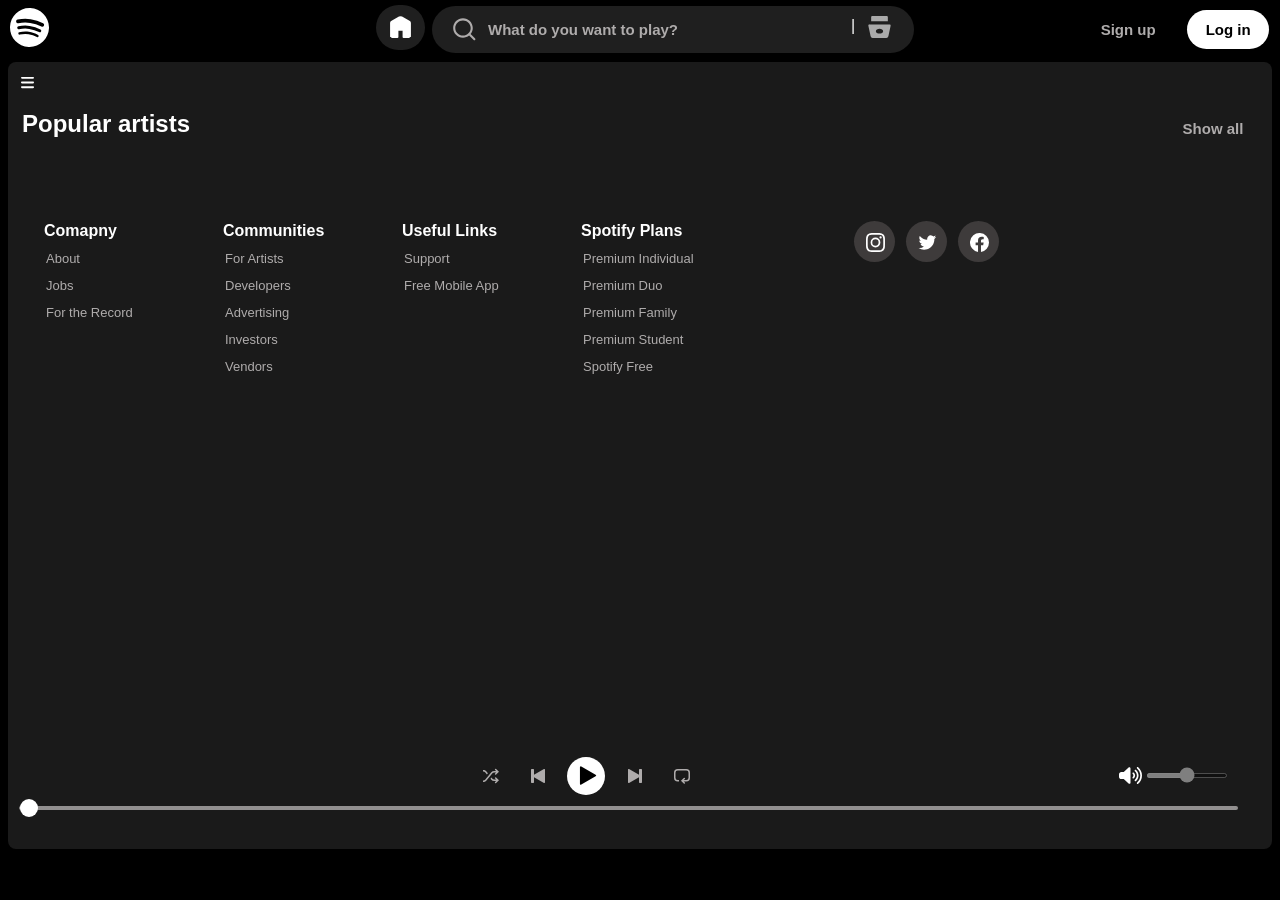
==== index.html @ 10683940 "Initial commit" ====
<!DOCTYPE html>
<html lang="en">

<head>
    <meta charset="UTF-8">
    <meta name="viewport" content="width=device-width, initial-scale=1.0">
    <title>Spotify - Web Player: Music for everyone</title>
    <link rel="stylesheet" href="/css/style.css">
    <link rel="stylesheet" href="/css/utility.css">
    <link rel="stylesheet" href="/css/lol.css">
</head>

<body>
    <nav>
        <div class="logo">
            <img src="/img/logo.svg" alt="">
        </div>
        <div class="inputs flex  items-center">
            <div class="home">
                <img src="/img/home.svg" alt="">
            </div>
            <div class="input flex justify-center items-center">
                <img src="/img/search.svg" alt="">
                <input placeholder="What do you want to play?" id="">
                <div class="para flex justify-center items-center">
                    <p>|</p>
                    <div class="browse invert">
                        <img src="/img/browse.svg" alt="">
                    </div>
                </div>
            </div>
        </div>
        <div class="buttons flex ">
            <button class="first">Sign up</button>
            <button class="second">Log in</button>
        </div>
    </nav>
    <div class="container flex">
        <div class="left ">
            <div class="library bg-grey rounded m-1 p-1 ">
                <div class="close invert ">
                    <img src="/img/close.svg" alt="">
                </div>
                <div class="lib-2">
                    <div class="heading">
                        <div>
                            <img src="/img/library.svg" alt="">
                        </div>
                        <div class="yours">Your Library</div>
                    </div>
                    <div class="lib-img">
                        <img src="/img/plus.svg" alt="">
                    </div>
                </div>
                <div class="songList">
                    <ul>
                        <li> <img class="invert" src="/img/music.svg" alt="">
                            <div class="info">
                                <div>Song Name</div>
                                <div>Artist</div>
                            </div>
                            <div class="playNow">
                                <span>Play Now</span>
                                <img class="invert" src="/img/play.svg" alt="">
                            </div>
                        </li>
                    </ul>
                </div>
                <div class="footer">
                    <div>
                        <a href="https://www.spotify.com/pk-en/legal/">
                            <span>Legal</span>
                        </a>
                    </div>
                    <div>
                        <a href="https://www.spotify.com/pk-en/safetyandprivacy/">
                            <span>Safety & Privacy Center</span>
                        </a>
                    </div>
                    <div>
                        <a href="https://www.spotify.com/pk-en/legal/privacy-policy/">
                            <span>Privacy Policy</span>
                        </a>
                    </div>
                    <div>
                        <a href="https://www.spotify.com/pk-en/legal/cookies-policy/">
                            <span>Cookies</span>
                        </a>
                    </div>
                    <div>
                        <a href="https://www.spotify.com/pk-en/legal/privacy-policy/#s3">
                            <span>About Ads</span>
                        </a>
                    </div>
                    <div>
                        <a href="https://www.spotify.com/pk-en/accessibility/">
                            <span>Accessibility</span>
                        </a>
                    </div>
                    <button class="third flex justify-center items-center">
                        <img class="invert" src="/img/inter.svg" alt="">
                        English
                    </button>
                </div>
            </div>
        </div>

        <div class=" right rounded m-1">
            <div class="content p-1 ">
                <div class="hamburger">
                    <img src="/img/hamburger.svg" alt="">
                </div>
                <div class="header">
                    <div class="spotify-playlist">
                        <h2>Popular artists</h2>
                        <button class="forth">Show all</button>
                    </div>
                    <div class="card-container">
                        <div class="cardOne"></div>

                        <div class="container-2 p-2">
                            <div class="child child-1">
                                <p>Comapny</p>
                                <div>
                                    <a href="https://www.spotify.com/pk-en/about-us/contact/" role="link">
                                        <span>About</span>
                                    </a>
                                </div>
                                <div>
                                    <a href="https://www.lifeatspotify.com/" role="link">
                                        <span>Jobs</span>
                                    </a>
                                </div>
                                <div>
                                    <a href="https://newsroom.spotify.com/" role="link">
                                        <span>For the Record</span>
                                    </a>
                                </div>
                            </div>
                            <div class="child child-2">
                                <p>Communities</p>
                                <div>
                                    <a href="https://artists.spotify.com/" role="link">
                                        <span>For Artists</span>
                                    </a>
                                </div>
                                <div>
                                    <a href="https://developer.spotify.com/" role="link">
                                        <span>Developers</span>
                                    </a>
                                </div>
                                <div>
                                    <a href="https://ads.spotify.com/" role="link">
                                        <span>Advertising</span>
                                    </a>
                                </div>
                                <div>
                                    <a href="https://investors.spotify.com/" role="link">
                                        <span>Investors</span>
                                    </a>
                                </div>
                                <div>
                                    <a href="https://spotifyforvendors.com/" role="link">
                                        <span>Vendors</span>
                                    </a>
                                </div>
                            </div>
                            <div class="child child-3">
                                <p>Useful Links</p>
                                <div>
                                    <a href="https://support.spotify.com/" role="link">
                                        <span>Support</span>
                                    </a>
                                </div>
                                <div>
                                    <a href="https://www.spotify.com/pk-en/free/" role="link">
                                        <span>Free Mobile App</span>
                                    </a>
                                </div>
                            </div>
                            <div class="child child-4">
                                <p>Spotify Plans</p>
                                <div>
                                    <a href="https://www.spotify.com/pk-en/premium/?ref=spotifycom_footer_premium_individual"
                                        role="link">
                                        <span>Premium Individual</span>
                                    </a>
                                </div>
                                <div>
                                    <a href="https://www.spotify.com/pk-en/duo/?ref=spotifycom_footer_premium_duo"
                                        role="link">
                                        <span>Premium Duo</span>
                                    </a>
                                </div>
                                <div>
                                    <a href="https://www.spotify.com/pk-en/family/?ref=spotifycom_footer_premium_family"
                                        role="link">
                                        <span>Premium Family</span>
                                    </a>
                                </div>
                                <div>
                                    <a href="https://www.spotify.com/pk-en/student/?ref=spotifycom_footer_premium_student"
                                        role="link">
                                        <span>Premium Student</span>
                                    </a>
                                </div>
                                <div>
                                    <a href="https://www.spotify.com/pk-en/free/?ref=spotifycom_footer_free"
                                        role="link">
                                        <span>Spotify Free</span>
                                    </a>
                                </div>
                            </div>
                            <div class="svg child-5">
                                <button class="svg-1">
                                    <img src="/img/insta.svg" alt="">
                                </button>
                                <button class="svg-1">
                                    <img src="/img/twitter.svg" alt="">
                                </button>
                                <button class="svg-1">
                                    <img src="/img/fb.svg" alt="">
                                </button>
                            </div>
                        </div>

                    </div>
                </div>
                <div class="playbar">
                    <div class="songinfo"></div>
                    <div class="songsbtn flex">
                        <div class="song">

                            <img src="/img/shuffle.svg" alt="">
                        </div>
                        <div class="song">

                            <img id="pr" src="/img/prev.svg" alt="">
                        </div>
                        <div class="plybtn">

                            <img id="p" src="/img/play.svg" alt="">
                        </div>
                        <div class="song">

                            <img id="next" src="/img/next.svg" alt="">
                        </div>
                        <div class="song">

                            <img src="/img/repeat.svg" alt="">
                        </div>
                    </div>
                    <div class="songvol">
                        <div class="songtime">
                        </div>
                        <div class="volume">
                            <img src="/img/volume.svg" alt="">
                            <div class="range">
                                <input type="range" name="volume" id="volumeRange">
                            </div>
                        </div>
                    </div>
                </div>
                <div class="seekbar">
                    <div class="circle">
                        <img class="invert" src="/img/circle.svg" alt="">
                    </div>
                </div>

            </div>

        </div>


        <script src="/js/script.js"></script>
</body>

</html>
---- css/style.css ----
:root {
    --a: 0;
}

* {
    padding: 1px;
    margin: 0;
    font-family: Arial, sans-serif;
}

body {
    background-color: black;
    color: white;
}

nav {
    height: 52px;
    display: flex;
    justify-content: space-between;
    align-items: center;
    width: 99vw;
    gap: 6px;
}

.logo {
    margin: 5px;
}

.logo img {
    height: 39px;
}

.inputs {
    justify-content: flex-end;
    width: 690px;
    gap: 6px;
}

.home img {
    height: 25px;
    padding: 10px;
    background-color: rgb(31, 31, 31);
    border: none;
    width: 29px;
    border-radius: 26px;
}

.input img {
    height: 25px;
}

.input input {
    width: 351px;
    background: none;
    border: none;
    font-size: 15px;
}

.input input::placeholder {
    color: rgb(175, 172, 172);
    font-weight: 600;
    font-family: Arial, sans-serif;
}

.para {
    gap: 9px;
}

.input {
    height: 45px;
    padding: 1px;
    background-color: rgb(31, 31, 31);
    width: 480px;
    border-radius: 36px;
    gap: 9px;
}

.browse img {
    height: 25px;
}

.container {
    height: 88.5vh;
}

.buttons {
    gap: 14px;
}

.first {
    font-weight: 600;
    font-size: 15px;
    font-family: Arial, sans-serif;
    color: rgb(175, 172, 172);
    background-color: black;
    border: none;
    border-radius: 34px;
    padding: 11px;
    width: 90px;
    cursor: pointer;
}

.first:hover {
    font-size: 16px;
    font-weight: 700;
}


.second {
    font-weight: 600;
    font-size: 15px;
    font-family: Arial, sans-serif;
    background-color: white;
    border: none;
    border-radius: 26px;
    padding: 11px;
    color: black;
    width: 82px;
    cursor: pointer;
}

.second:hover {
    font-size: 16px;
    font-weight: 700;
}

.left {
    width: 23vw;
}


.lib-2 {
    display: flex;
    justify-content: space-between;
}

.heading {
    color: rgb(207, 207, 207);
    width: 285px;
    display: flex;
    gap: 10px;
    padding: 23px 14px;
    align-items: center;
}

.heading img {
    width: 25px;
}

.heading>div {
    width: 26px;
}

.heading .yours {
    width: 101px;
    font-size: 15px;
    font-weight: bold;
}

.lib-img {
    display: flex;
    justify-content: center;
    align-items: center;
}

.lib-img img {
    width: 15px;
}

.lib-2 {
    padding-top: 15px;
    display: flex;
    align-items: center;
    height: 34px;
}

.footer {
    font-size: 11px;
    bottom: 13px;
    position: absolute;
    display: grid;
    grid-template-columns: 47px 1fr 1fr;
    gap: 6px;
    padding: 0px;
    font-family: Arial, sans-serif;
    font-weight: 700;
}

.footer a {
    text-decoration: none;
    color: gray;
}


.library {
    height: 84vh;
    position: relative;
}

.third {
    font-family: Arial, sans-serif;
    border: 1px solid rgb(255, 253, 253);
    color: white;
    background-color: rgba(21, 21, 21, 0.884);
    padding: 8px;
    border-radius: 34px;
    margin-top: 4px;
    width: 88px;
    font-weight: bold;
    gap: 4px;
}

.third img {
    height: 16px;
}

.forth {
    color: rgb(175, 172, 172);
    font-family: Arial, sans-serif;
    font-size: 15px;
    font-weight: bold;
    padding: 11px;
    width: 92px;
    cursor: pointer;
    border: none;
    background: none;
}

.right {

    background-color: #1a1a1a;
    width: 88vw;
}

.header {
    overflow-y: auto;
    height: 70vh;
    border: none;
    background-color: #1a1a1a;
}


.spotify-playlist {
    height: 23px;
    display: flex;
    justify-content: space-between;
    padding-top: 13px;
}

.content {
    position: relative;
    height: 76vh;
}

.hamburger {
    display: none;
}

.card-container {
    padding-top: 25px;
    gap: 22px;
}

.cardOne {
    flex-wrap: wrap;
    justify-content: center;
    display: flex;
    gap: 8px;
}

.spotify-playlist .card {
    background-color: transparent;
    padding: 6px;
    border: none;
    width: 150px;
}

.card {
    margin: 20px;
    transition: all 0.25s ease-out;
    position: relative;
    width: 144px;
    height: 205px;
}

.card .pic {
    border-radius: 50%;
    width: 140px;
    height: 140px;
    object-fit: cover;
}

.card p {
    font-size: 14px;
    color: rgb(146, 144, 144);
    font-weight: 500;
}



.card:hover {
    cursor: pointer;
    border-radius: 8px;
    background-color: #302e2ec7;
    --a: 1;
}

.play {
    width: 28px;
    height: 28px;
    background-color: #19cc5b;
    border-radius: 50%;
    padding: 4px;
    bottom: 72px;
    right: 17px;
    position: absolute;
    display: flex;
    align-items: center;
    justify-content: center;
    opacity: var(--a);
    transition: all 1s ease-out;
}

.play img {
    height: 12px;
}

.playbar {
    gap: 14px;
    margin-top: 20px;
    height: 55px;
    display: flex;
    align-items: center;
    width: 98%;
}

.song {
    cursor: pointer;
    display: flex;
    justify-content: center;
    align-items: center;
    height: 24px;
    margin: 5px;
    width: 23px;
}

.songsbtn {
    width: 62%;
    justify-content: center;
    align-items: center;
    gap: 12px;
}

.song img {
    height: 16px;
}

.plybtn {
    cursor: pointer;
    display: flex;
    justify-content: center;
    align-items: center;
    background-color: white;
    height: 14px;
    padding: 12px;
    border: none;
    width: 14px;
    border-radius: 66px;
}

.plybtn img {
    height: 21px;
}

.songList {
    height: 336px;
    overflow: auto;
}

.songList ul {
    padding: 0px 4px;
}

.songList ul li {
    width: 257px;
    border-radius: 5px;
    margin: 6px;
    display: flex;
    justify-content: space-between;
    align-items: center;
    gap: 10px;
    cursor: pointer;
    padding: 9px 0px;
    list-style-type: decimal;
}

.songList .info {
    font-size: 15px;
}

li img {
    height: 16px;
}

.playNow {
    gap: 2px;
    display: flex;
    justify-content: center;
    align-items: center;
    font-size: small;
}

.playNow span {
    width: 57px;
}

.seekbar {
    border-radius: 10px;
    margin-top: 2px;
    height: 2px;
    width: 98%;
    background-color: rgb(146, 144, 144);
    cursor: pointer;
}

.circle {
    background-color: white;
    height: 16px;
    width: 16px;
    border-radius: 13px;
    position: relative;
    bottom: 8px;
    left: 0%;
    transition: left 0.5s;
}


.songinfo {
    width: 123px;
}

.songtime {
    display: flex;
    justify-content: center;
    font-size: medium;
    width: 150px;
}

.close {
    display: none;
}

.volume {
    cursor: pointer;
    gap: 2px;
    justify-content: center;
    align-items: center;
    display: flex;
    filter: invert(1);
    width: 25px;
}

#volumeRange {
    accent-color: grey;
    display: flex;
    justify-content: center;
    width: 80px;
    /* Example to reduce width */
    height: 3px;
}

.songvol {
    gap: 29px;
    display: flex;
    justify-content: center;
    align-items: center;
}

.range input {
    cursor: pointer;
}

@media (max-width : 1300px) {
    .playbar {
        justify-content: center;
    }

    .left {
        position: absolute;
        left: -120%;
        z-index: 1;
        transition: all 0.3s;
        width: 433px;
        background-color: black;
    }

    .right {
        width: 100vw;
    }

    .hamburger {
        height: 20px;
        filter: invert(1);
        width: 15px;
        display: block;
    }

    .close {
        height: 20px;
        width: 16px;
        display: block;
        position: absolute;
        top: 1px;
        right: 13px;

    }
}

@media (max-width :450px) {

    .playbar {
        margin-top: 45px;
        width: 0vw;
        margin-bottom: 12px;
    }

    .seekbar {
        margin-top: 32px;
        width: 95vw;
    }

    .card-container {
        flex-direction: column;
        justify-content: center;
        align-items: center;
    }

    .left {
        width: 103vw;
    }

    .content {
        height: 80vh;
    }

    .right {
        height: 91vh;
    }

    .input {
        width: 21vw;
    }

    .input input {
        display: none;
    }

    .inputs {
        gap: 23px;
    }

    .songvol {
        gap: 3px;
        flex-direction: column;
    }

    .playbar {
        align-items: center;
        justify-content: center;
        gap: 4px;
        height: 70px;
        flex-direction: column;
        width: 96vw;

    }


}
---- css/utility.css ----
.border {
    border: 2px solid red;
    margin: 3px;
}

.justify-center {
    justify-content: center;
}

.items-center {
    align-items: center;
}

.flex {
    display: flex;
}

.bg-black {
    background-color: black;
    color: white;
}

.bg-grey {
    background-color: #121212;
}

.rounded {
    border-radius: 8px;
}

.m-1 {
    margin: 5px;
}

.p-1 {
    padding: 10px;
}

.invert {
    filter: invert(1);
}

.p-2 {
    padding-top: 40px;
}
/* For Chrome, Edge, and Safari */
::-webkit-scrollbar {
    width: 10px; /* Width of the scrollbar */
}

::-webkit-scrollbar-track {
    background: #1a1a1a /* Dark background for the scrollbar track */
}

::-webkit-scrollbar-thumb {
    background-color: #555; /* Darker thumb color */
    border-radius: 10px; /* Rounded scrollbar */
    border: 2px solid #1a1a1a; /* Space around the thumb */
}

::-webkit-scrollbar-thumb:hover {
    background-color: #888; /* Slightly lighter thumb on hover */
}

/* Firefox */
* {
    scrollbar-width: thin;
    scrollbar-color: #555#1a1a1a; /* thumb color and track color */
}
---- css/lol.css ----
.container-2 {
    margin: 20px;
    display: flex;
    gap: 12px;
}

.child {
    height: 157px;
    width: 165px;
}

.child-5 {
    height: 157px;
    width: 240px;
}

.child div,
p {
    height: 25px;
}

.child p {
    font-family: Arial, sans-serif;
    font-weight: bold;
}

.child a {
    font-weight: 400;
    font-size: small;
    font-family: Arial, sans-serif;
    text-decoration: none;
    color: rgb(175, 172, 172);
}

.child p {
    color: white;
}

.svg {
    justify-content: flex-end;
    display: flex;
    gap: 11px;
}

.svg img {
    height: 19px;
    filter: invert(1);
}

.svg-1 {
    background-color: rgb(62 59 59);
    height: 41px;
    padding: 11px;
    border: none;
    width: 41px;
    border-radius: 66px;
}
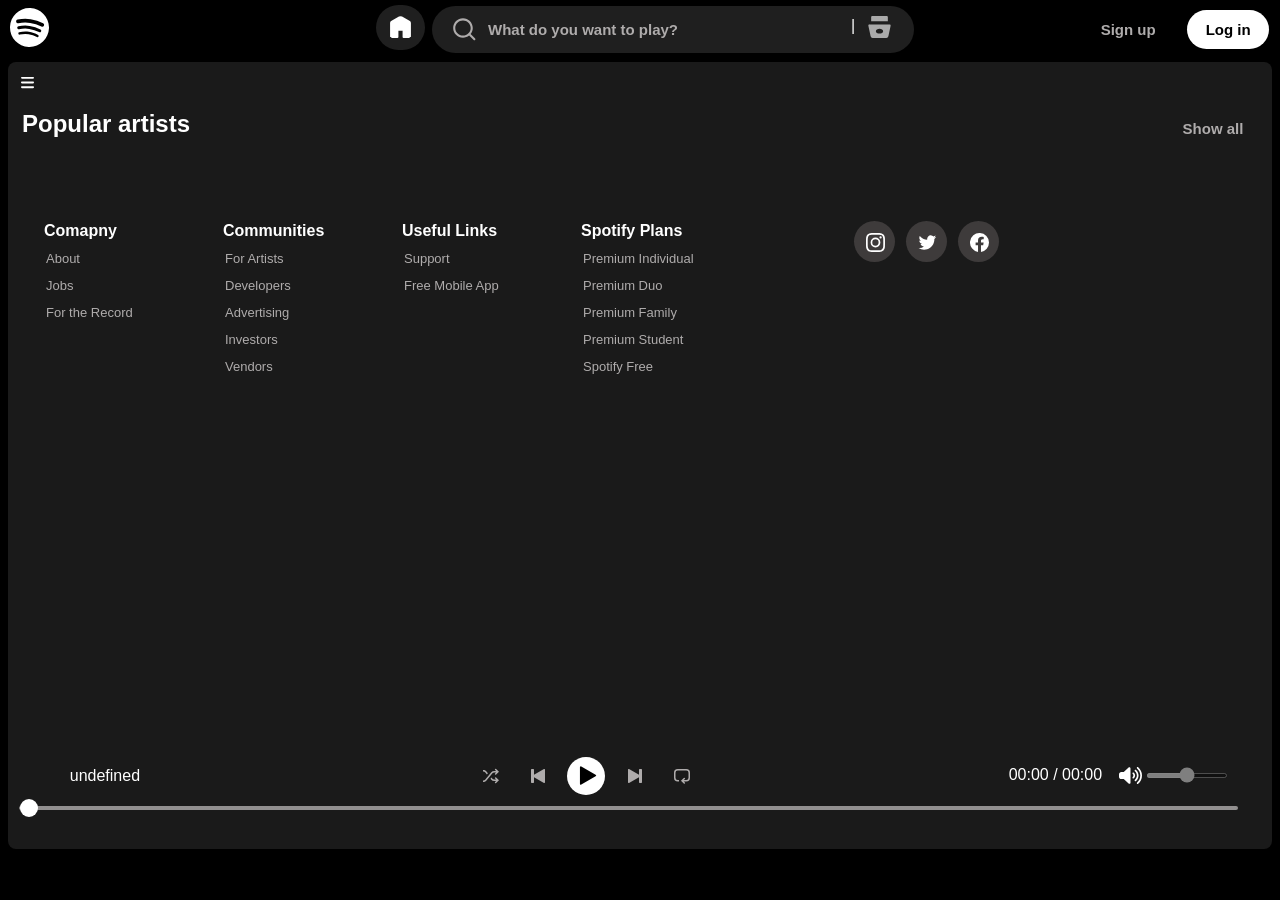
==== commit 627c414d: "Add files via upload" ====
--- a/index.html
+++ b/index.html
@@ -1,278 +1,278 @@
-<!DOCTYPE html>
-<html lang="en">
-
-<head>
-    <meta charset="UTF-8">
-    <meta name="viewport" content="width=device-width, initial-scale=1.0">
-    <title>Spotify - Web Player: Music for everyone</title>
-    <link rel="stylesheet" href="/css/style.css">
-    <link rel="stylesheet" href="/css/utility.css">
-    <link rel="stylesheet" href="/css/lol.css">
-</head>
-
-<body>
-    <nav>
-        <div class="logo">
-            <img src="/img/logo.svg" alt="">
-        </div>
-        <div class="inputs flex  items-center">
-            <div class="home">
-                <img src="/img/home.svg" alt="">
-            </div>
-            <div class="input flex justify-center items-center">
-                <img src="/img/search.svg" alt="">
-                <input placeholder="What do you want to play?" id="">
-                <div class="para flex justify-center items-center">
-                    <p>|</p>
-                    <div class="browse invert">
-                        <img src="/img/browse.svg" alt="">
-                    </div>
-                </div>
-            </div>
-        </div>
-        <div class="buttons flex ">
-            <button class="first">Sign up</button>
-            <button class="second">Log in</button>
-        </div>
-    </nav>
-    <div class="container flex">
-        <div class="left ">
-            <div class="library bg-grey rounded m-1 p-1 ">
-                <div class="close invert ">
-                    <img src="/img/close.svg" alt="">
-                </div>
-                <div class="lib-2">
-                    <div class="heading">
-                        <div>
-                            <img src="/img/library.svg" alt="">
-                        </div>
-                        <div class="yours">Your Library</div>
-                    </div>
-                    <div class="lib-img">
-                        <img src="/img/plus.svg" alt="">
-                    </div>
-                </div>
-                <div class="songList">
-                    <ul>
-                        <li> <img class="invert" src="/img/music.svg" alt="">
-                            <div class="info">
-                                <div>Song Name</div>
-                                <div>Artist</div>
-                            </div>
-                            <div class="playNow">
-                                <span>Play Now</span>
-                                <img class="invert" src="/img/play.svg" alt="">
-                            </div>
-                        </li>
-                    </ul>
-                </div>
-                <div class="footer">
-                    <div>
-                        <a href="https://www.spotify.com/pk-en/legal/">
-                            <span>Legal</span>
-                        </a>
-                    </div>
-                    <div>
-                        <a href="https://www.spotify.com/pk-en/safetyandprivacy/">
-                            <span>Safety & Privacy Center</span>
-                        </a>
-                    </div>
-                    <div>
-                        <a href="https://www.spotify.com/pk-en/legal/privacy-policy/">
-                            <span>Privacy Policy</span>
-                        </a>
-                    </div>
-                    <div>
-                        <a href="https://www.spotify.com/pk-en/legal/cookies-policy/">
-                            <span>Cookies</span>
-                        </a>
-                    </div>
-                    <div>
-                        <a href="https://www.spotify.com/pk-en/legal/privacy-policy/#s3">
-                            <span>About Ads</span>
-                        </a>
-                    </div>
-                    <div>
-                        <a href="https://www.spotify.com/pk-en/accessibility/">
-                            <span>Accessibility</span>
-                        </a>
-                    </div>
-                    <button class="third flex justify-center items-center">
-                        <img class="invert" src="/img/inter.svg" alt="">
-                        English
-                    </button>
-                </div>
-            </div>
-        </div>
-
-        <div class=" right rounded m-1">
-            <div class="content p-1 ">
-                <div class="hamburger">
-                    <img src="/img/hamburger.svg" alt="">
-                </div>
-                <div class="header">
-                    <div class="spotify-playlist">
-                        <h2>Popular artists</h2>
-                        <button class="forth">Show all</button>
-                    </div>
-                    <div class="card-container">
-                        <div class="cardOne"></div>
-
-                        <div class="container-2 p-2">
-                            <div class="child child-1">
-                                <p>Comapny</p>
-                                <div>
-                                    <a href="https://www.spotify.com/pk-en/about-us/contact/" role="link">
-                                        <span>About</span>
-                                    </a>
-                                </div>
-                                <div>
-                                    <a href="https://www.lifeatspotify.com/" role="link">
-                                        <span>Jobs</span>
-                                    </a>
-                                </div>
-                                <div>
-                                    <a href="https://newsroom.spotify.com/" role="link">
-                                        <span>For the Record</span>
-                                    </a>
-                                </div>
-                            </div>
-                            <div class="child child-2">
-                                <p>Communities</p>
-                                <div>
-                                    <a href="https://artists.spotify.com/" role="link">
-                                        <span>For Artists</span>
-                                    </a>
-                                </div>
-                                <div>
-                                    <a href="https://developer.spotify.com/" role="link">
-                                        <span>Developers</span>
-                                    </a>
-                                </div>
-                                <div>
-                                    <a href="https://ads.spotify.com/" role="link">
-                                        <span>Advertising</span>
-                                    </a>
-                                </div>
-                                <div>
-                                    <a href="https://investors.spotify.com/" role="link">
-                                        <span>Investors</span>
-                                    </a>
-                                </div>
-                                <div>
-                                    <a href="https://spotifyforvendors.com/" role="link">
-                                        <span>Vendors</span>
-                                    </a>
-                                </div>
-                            </div>
-                            <div class="child child-3">
-                                <p>Useful Links</p>
-                                <div>
-                                    <a href="https://support.spotify.com/" role="link">
-                                        <span>Support</span>
-                                    </a>
-                                </div>
-                                <div>
-                                    <a href="https://www.spotify.com/pk-en/free/" role="link">
-                                        <span>Free Mobile App</span>
-                                    </a>
-                                </div>
-                            </div>
-                            <div class="child child-4">
-                                <p>Spotify Plans</p>
-                                <div>
-                                    <a href="https://www.spotify.com/pk-en/premium/?ref=spotifycom_footer_premium_individual"
-                                        role="link">
-                                        <span>Premium Individual</span>
-                                    </a>
-                                </div>
-                                <div>
-                                    <a href="https://www.spotify.com/pk-en/duo/?ref=spotifycom_footer_premium_duo"
-                                        role="link">
-                                        <span>Premium Duo</span>
-                                    </a>
-                                </div>
-                                <div>
-                                    <a href="https://www.spotify.com/pk-en/family/?ref=spotifycom_footer_premium_family"
-                                        role="link">
-                                        <span>Premium Family</span>
-                                    </a>
-                                </div>
-                                <div>
-                                    <a href="https://www.spotify.com/pk-en/student/?ref=spotifycom_footer_premium_student"
-                                        role="link">
-                                        <span>Premium Student</span>
-                                    </a>
-                                </div>
-                                <div>
-                                    <a href="https://www.spotify.com/pk-en/free/?ref=spotifycom_footer_free"
-                                        role="link">
-                                        <span>Spotify Free</span>
-                                    </a>
-                                </div>
-                            </div>
-                            <div class="svg child-5">
-                                <button class="svg-1">
-                                    <img src="/img/insta.svg" alt="">
-                                </button>
-                                <button class="svg-1">
-                                    <img src="/img/twitter.svg" alt="">
-                                </button>
-                                <button class="svg-1">
-                                    <img src="/img/fb.svg" alt="">
-                                </button>
-                            </div>
-                        </div>
-
-                    </div>
-                </div>
-                <div class="playbar">
-                    <div class="songinfo"></div>
-                    <div class="songsbtn flex">
-                        <div class="song">
-
-                            <img src="/img/shuffle.svg" alt="">
-                        </div>
-                        <div class="song">
-
-                            <img id="pr" src="/img/prev.svg" alt="">
-                        </div>
-                        <div class="plybtn">
-
-                            <img id="p" src="/img/play.svg" alt="">
-                        </div>
-                        <div class="song">
-
-                            <img id="next" src="/img/next.svg" alt="">
-                        </div>
-                        <div class="song">
-
-                            <img src="/img/repeat.svg" alt="">
-                        </div>
-                    </div>
-                    <div class="songvol">
-                        <div class="songtime">
-                        </div>
-                        <div class="volume">
-                            <img src="/img/volume.svg" alt="">
-                            <div class="range">
-                                <input type="range" name="volume" id="volumeRange">
-                            </div>
-                        </div>
-                    </div>
-                </div>
-                <div class="seekbar">
-                    <div class="circle">
-                        <img class="invert" src="/img/circle.svg" alt="">
-                    </div>
-                </div>
-
-            </div>
-
-        </div>
-
-
-        <script src="/js/script.js"></script>
-</body>
-
+<!DOCTYPE html>
+<html lang="en">
+
+<head>
+    <meta charset="UTF-8">
+    <meta name="viewport" content="width=device-width, initial-scale=1.0">
+    <title>Spotify - Web Player: Music for everyone</title>
+    <link rel="stylesheet" href="/css/style.css">
+    <link rel="stylesheet" href="/css/utility.css">
+    <link rel="stylesheet" href="/css/lol.css">
+</head>
+
+<body>
+    <nav>
+        <div class="logo">
+            <img src="/img/logo.svg" alt="">
+        </div>
+        <div class="inputs flex  items-center">
+            <div class="home">
+                <img src="/img/home.svg" alt="">
+            </div>
+            <div class="input flex justify-center items-center">
+                <img src="/img/search.svg" alt="">
+                <input placeholder="What do you want to play?" id="">
+                <div class="para flex justify-center items-center">
+                    <p>|</p>
+                    <div class="browse invert">
+                        <img src="/img/browse.svg" alt="">
+                    </div>
+                </div>
+            </div>
+        </div>
+        <div class="buttons flex ">
+            <button class="first">Sign up</button>
+            <button class="second">Log in</button>
+        </div>
+    </nav>
+    <div class="container flex">
+        <div class="left ">
+            <div class="library bg-grey rounded m-1 p-1 ">
+                <div class="close invert ">
+                    <img src="/img/close.svg" alt="">
+                </div>
+                <div class="lib-2">
+                    <div class="heading">
+                        <div>
+                            <img src="/img/library.svg" alt="">
+                        </div>
+                        <div class="yours">Your Library</div>
+                    </div>
+                    <div class="lib-img">
+                        <img src="/img/plus.svg" alt="">
+                    </div>
+                </div>
+                <div class="songList">
+                    <ul>
+                        <li> <img class="invert" src="/img/music.svg" alt="">
+                            <div class="info">
+                                <div>Song Name</div>
+                                <div>Artist</div>
+                            </div>
+                            <div class="playNow">
+                                <span>Play Now</span>
+                                <img class="invert" src="/img/play.svg" alt="">
+                            </div>
+                        </li>
+                    </ul>
+                </div>
+                <div class="footer">
+                    <div>
+                        <a href="https://www.spotify.com/pk-en/legal/">
+                            <span>Legal</span>
+                        </a>
+                    </div>
+                    <div>
+                        <a href="https://www.spotify.com/pk-en/safetyandprivacy/">
+                            <span>Safety & Privacy Center</span>
+                        </a>
+                    </div>
+                    <div>
+                        <a href="https://www.spotify.com/pk-en/legal/privacy-policy/">
+                            <span>Privacy Policy</span>
+                        </a>
+                    </div>
+                    <div>
+                        <a href="https://www.spotify.com/pk-en/legal/cookies-policy/">
+                            <span>Cookies</span>
+                        </a>
+                    </div>
+                    <div>
+                        <a href="https://www.spotify.com/pk-en/legal/privacy-policy/#s3">
+                            <span>About Ads</span>
+                        </a>
+                    </div>
+                    <div>
+                        <a href="https://www.spotify.com/pk-en/accessibility/">
+                            <span>Accessibility</span>
+                        </a>
+                    </div>
+                    <button class="third flex justify-center items-center">
+                        <img class="invert" src="/img/inter.svg" alt="">
+                        English
+                    </button>
+                </div>
+            </div>
+        </div>
+
+        <div class=" right rounded m-1">
+            <div class="content p-1 ">
+                <div class="hamburger">
+                    <img src="/img/hamburger.svg" alt="">
+                </div>
+                <div class="header">
+                    <div class="spotify-playlist">
+                        <h2>Popular artists</h2>
+                        <button class="forth">Show all</button>
+                    </div>
+                    <div class="card-container">
+                        <div class="cardOne"></div>
+
+                        <div class="container-2 p-2">
+                            <div class="child child-1">
+                                <p>Comapny</p>
+                                <div>
+                                    <a href="https://www.spotify.com/pk-en/about-us/contact/" role="link">
+                                        <span>About</span>
+                                    </a>
+                                </div>
+                                <div>
+                                    <a href="https://www.lifeatspotify.com/" role="link">
+                                        <span>Jobs</span>
+                                    </a>
+                                </div>
+                                <div>
+                                    <a href="https://newsroom.spotify.com/" role="link">
+                                        <span>For the Record</span>
+                                    </a>
+                                </div>
+                            </div>
+                            <div class="child child-2">
+                                <p>Communities</p>
+                                <div>
+                                    <a href="https://artists.spotify.com/" role="link">
+                                        <span>For Artists</span>
+                                    </a>
+                                </div>
+                                <div>
+                                    <a href="https://developer.spotify.com/" role="link">
+                                        <span>Developers</span>
+                                    </a>
+                                </div>
+                                <div>
+                                    <a href="https://ads.spotify.com/" role="link">
+                                        <span>Advertising</span>
+                                    </a>
+                                </div>
+                                <div>
+                                    <a href="https://investors.spotify.com/" role="link">
+                                        <span>Investors</span>
+                                    </a>
+                                </div>
+                                <div>
+                                    <a href="https://spotifyforvendors.com/" role="link">
+                                        <span>Vendors</span>
+                                    </a>
+                                </div>
+                            </div>
+                            <div class="child child-3">
+                                <p>Useful Links</p>
+                                <div>
+                                    <a href="https://support.spotify.com/" role="link">
+                                        <span>Support</span>
+                                    </a>
+                                </div>
+                                <div>
+                                    <a href="https://www.spotify.com/pk-en/free/" role="link">
+                                        <span>Free Mobile App</span>
+                                    </a>
+                                </div>
+                            </div>
+                            <div class="child child-4">
+                                <p>Spotify Plans</p>
+                                <div>
+                                    <a href="https://www.spotify.com/pk-en/premium/?ref=spotifycom_footer_premium_individual"
+                                        role="link">
+                                        <span>Premium Individual</span>
+                                    </a>
+                                </div>
+                                <div>
+                                    <a href="https://www.spotify.com/pk-en/duo/?ref=spotifycom_footer_premium_duo"
+                                        role="link">
+                                        <span>Premium Duo</span>
+                                    </a>
+                                </div>
+                                <div>
+                                    <a href="https://www.spotify.com/pk-en/family/?ref=spotifycom_footer_premium_family"
+                                        role="link">
+                                        <span>Premium Family</span>
+                                    </a>
+                                </div>
+                                <div>
+                                    <a href="https://www.spotify.com/pk-en/student/?ref=spotifycom_footer_premium_student"
+                                        role="link">
+                                        <span>Premium Student</span>
+                                    </a>
+                                </div>
+                                <div>
+                                    <a href="https://www.spotify.com/pk-en/free/?ref=spotifycom_footer_free"
+                                        role="link">
+                                        <span>Spotify Free</span>
+                                    </a>
+                                </div>
+                            </div>
+                            <div class="svg child-5">
+                                <button class="svg-1">
+                                    <img src="/img/insta.svg" alt="">
+                                </button>
+                                <button class="svg-1">
+                                    <img src="/img/twitter.svg" alt="">
+                                </button>
+                                <button class="svg-1">
+                                    <img src="/img/fb.svg" alt="">
+                                </button>
+                            </div>
+                        </div>
+
+                    </div>
+                </div>
+                <div class="playbar">
+                    <div class="songinfo"></div>
+                    <div class="songsbtn flex">
+                        <div class="song">
+
+                            <img src="/img/shuffle.svg" alt="">
+                        </div>
+                        <div class="song">
+
+                            <img id="pr" src="/img/prev.svg" alt="">
+                        </div>
+                        <div class="plybtn">
+
+                            <img id="p" src="/img/play.svg" alt="">
+                        </div>
+                        <div class="song">
+
+                            <img id="next" src="/img/next.svg" alt="">
+                        </div>
+                        <div class="song">
+
+                            <img src="/img/repeat.svg" alt="">
+                        </div>
+                    </div>
+                    <div class="songvol">
+                        <div class="songtime">
+                        </div>
+                        <div class="volume">
+                            <img src="/img/volume.svg" alt="">
+                            <div class="range">
+                                <input type="range" name="volume" id="volumeRange">
+                            </div>
+                        </div>
+                    </div>
+                </div>
+                <div class="seekbar">
+                    <div class="circle">
+                        <img class="invert" src="/img/circle.svg" alt="">
+                    </div>
+                </div>
+
+            </div>
+
+        </div>
+
+
+        <script src="/js/script.js"></script>
+</body>
+
 </html>
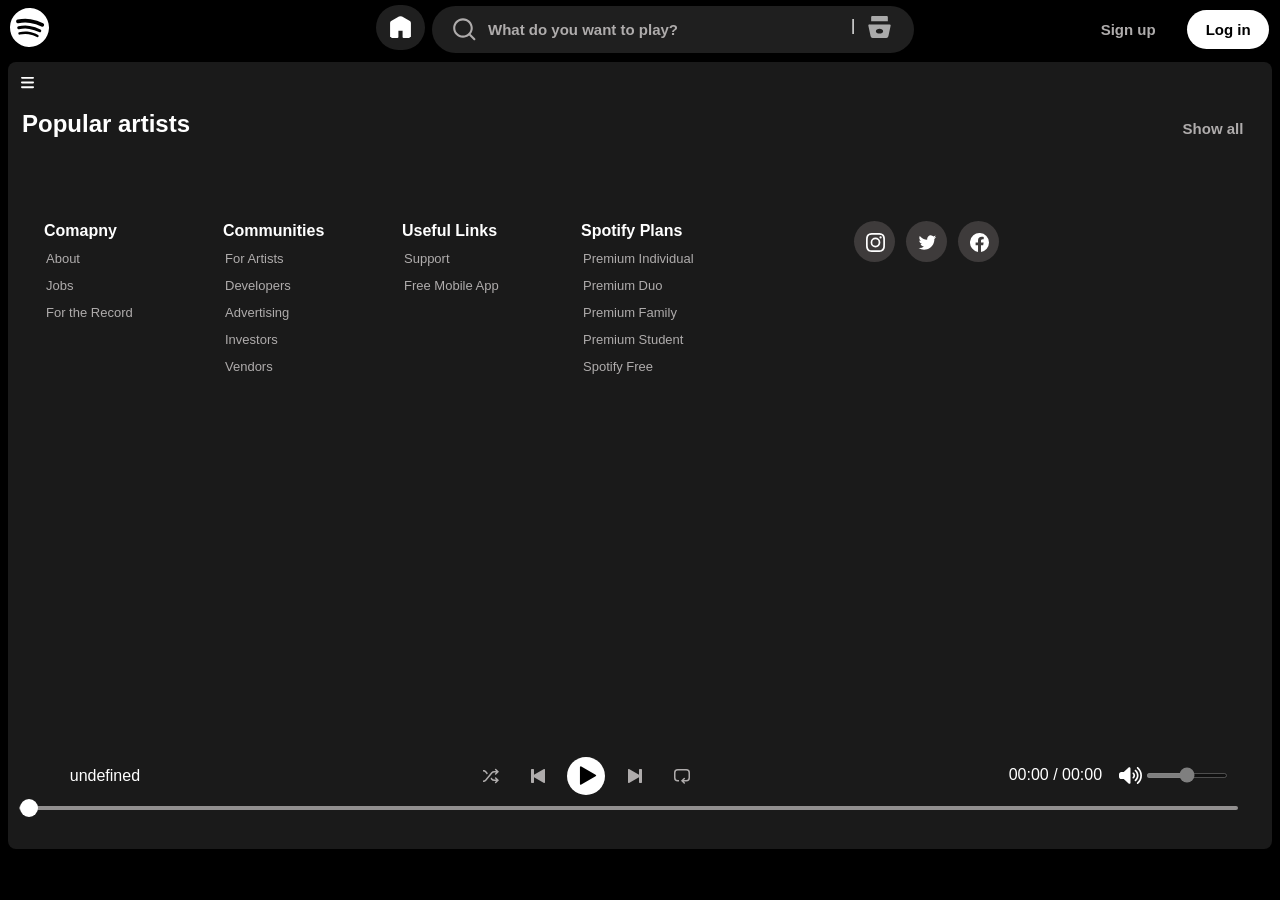
==== commit 91f746a0: "Add files via upload" ====
--- a/index.html
+++ b/index.html
@@ -5,27 +5,27 @@
     <meta charset="UTF-8">
     <meta name="viewport" content="width=device-width, initial-scale=1.0">
     <title>Spotify - Web Player: Music for everyone</title>
-    <link rel="stylesheet" href="/css/style.css">
-    <link rel="stylesheet" href="/css/utility.css">
-    <link rel="stylesheet" href="/css/lol.css">
+    <link rel="stylesheet" href="./css/style.css">
+    <link rel="stylesheet" href="./css/utility.css">
+    <link rel="stylesheet" href="./css/lol.css">
 </head>
 
 <body>
     <nav>
         <div class="logo">
-            <img src="/img/logo.svg" alt="">
+            <img src="./img/logo.svg" alt="">
         </div>
         <div class="inputs flex  items-center">
             <div class="home">
-                <img src="/img/home.svg" alt="">
+                <img src="./img/home.svg" alt="">
             </div>
             <div class="input flex justify-center items-center">
-                <img src="/img/search.svg" alt="">
+                <img src="./img/search.svg" alt="">
                 <input placeholder="What do you want to play?" id="">
                 <div class="para flex justify-center items-center">
                     <p>|</p>
                     <div class="browse invert">
-                        <img src="/img/browse.svg" alt="">
+                        <img src="./img/browse.svg" alt="">
                     </div>
                 </div>
             </div>
@@ -39,29 +39,29 @@
         <div class="left ">
             <div class="library bg-grey rounded m-1 p-1 ">
                 <div class="close invert ">
-                    <img src="/img/close.svg" alt="">
+                    <img src="./img/close.svg" alt="">
                 </div>
                 <div class="lib-2">
                     <div class="heading">
                         <div>
-                            <img src="/img/library.svg" alt="">
+                            <img src="./img/library.svg" alt="">
                         </div>
                         <div class="yours">Your Library</div>
                     </div>
                     <div class="lib-img">
-                        <img src="/img/plus.svg" alt="">
+                        <img src="./img/plus.svg" alt="">
                     </div>
                 </div>
                 <div class="songList">
                     <ul>
-                        <li> <img class="invert" src="/img/music.svg" alt="">
+                        <li> <img class="invert" src="./img/music.svg" alt="">
                             <div class="info">
                                 <div>Song Name</div>
                                 <div>Artist</div>
                             </div>
                             <div class="playNow">
                                 <span>Play Now</span>
-                                <img class="invert" src="/img/play.svg" alt="">
+                                <img class="invert" src="./img/play.svg" alt="">
                             </div>
                         </li>
                     </ul>
@@ -98,7 +98,7 @@
                         </a>
                     </div>
                     <button class="third flex justify-center items-center">
-                        <img class="invert" src="/img/inter.svg" alt="">
+                        <img class="invert" src="./img/inter.svg" alt="">
                         English
                     </button>
                 </div>
@@ -108,7 +108,7 @@
         <div class=" right rounded m-1">
             <div class="content p-1 ">
                 <div class="hamburger">
-                    <img src="/img/hamburger.svg" alt="">
+                    <img src="./img/hamburger.svg" alt="">
                 </div>
                 <div class="header">
                     <div class="spotify-playlist">
@@ -213,13 +213,13 @@
                             </div>
                             <div class="svg child-5">
                                 <button class="svg-1">
-                                    <img src="/img/insta.svg" alt="">
+                                    <img src="./img/insta.svg" alt="">
                                 </button>
                                 <button class="svg-1">
-                                    <img src="/img/twitter.svg" alt="">
+                                    <img src="./img/twitter.svg" alt="">
                                 </button>
                                 <button class="svg-1">
-                                    <img src="/img/fb.svg" alt="">
+                                    <img src="./img/fb.svg" alt="">
                                 </button>
                             </div>
                         </div>
@@ -231,30 +231,30 @@
                     <div class="songsbtn flex">
                         <div class="song">
 
-                            <img src="/img/shuffle.svg" alt="">
-                        </div>
-                        <div class="song">
-
-                            <img id="pr" src="/img/prev.svg" alt="">
+                            <img src="./img/shuffle.svg" alt="">
+                        </div>
+                        <div class="song">
+
+                            <img id="pr" src="./img/prev.svg" alt="">
                         </div>
                         <div class="plybtn">
 
-                            <img id="p" src="/img/play.svg" alt="">
-                        </div>
-                        <div class="song">
-
-                            <img id="next" src="/img/next.svg" alt="">
-                        </div>
-                        <div class="song">
-
-                            <img src="/img/repeat.svg" alt="">
+                            <img id="p" src="./img/play.svg" alt="">
+                        </div>
+                        <div class="song">
+
+                            <img id="next" src="./img/next.svg" alt="">
+                        </div>
+                        <div class="song">
+
+                            <img src="./img/repeat.svg" alt="">
                         </div>
                     </div>
                     <div class="songvol">
                         <div class="songtime">
                         </div>
                         <div class="volume">
-                            <img src="/img/volume.svg" alt="">
+                            <img src="./img/volume.svg" alt="">
                             <div class="range">
                                 <input type="range" name="volume" id="volumeRange">
                             </div>
@@ -263,16 +263,16 @@
                 </div>
                 <div class="seekbar">
                     <div class="circle">
-                        <img class="invert" src="/img/circle.svg" alt="">
-                    </div>
-                </div>
-
-            </div>
-
-        </div>
-
-
-        <script src="/js/script.js"></script>
+                        <img class="invert" src="./img/circle.svg" alt="">
+                    </div>
+                </div>
+
+            </div>
+
+        </div>
+
+
+        <script src="./js/script.js"></script>
 </body>
 
 </html>
--- a/css/style.css
+++ b/css/style.css
@@ -1,578 +1,578 @@
-:root {
-    --a: 0;
-}
-
-* {
-    padding: 1px;
-    margin: 0;
-    font-family: Arial, sans-serif;
-}
-
-body {
-    background-color: black;
-    color: white;
-}
-
-nav {
-    height: 52px;
-    display: flex;
-    justify-content: space-between;
-    align-items: center;
-    width: 99vw;
-    gap: 6px;
-}
-
-.logo {
-    margin: 5px;
-}
-
-.logo img {
-    height: 39px;
-}
-
-.inputs {
-    justify-content: flex-end;
-    width: 690px;
-    gap: 6px;
-}
-
-.home img {
-    height: 25px;
-    padding: 10px;
-    background-color: rgb(31, 31, 31);
-    border: none;
-    width: 29px;
-    border-radius: 26px;
-}
-
-.input img {
-    height: 25px;
-}
-
-.input input {
-    width: 351px;
-    background: none;
-    border: none;
-    font-size: 15px;
-}
-
-.input input::placeholder {
-    color: rgb(175, 172, 172);
-    font-weight: 600;
-    font-family: Arial, sans-serif;
-}
-
-.para {
-    gap: 9px;
-}
-
-.input {
-    height: 45px;
-    padding: 1px;
-    background-color: rgb(31, 31, 31);
-    width: 480px;
-    border-radius: 36px;
-    gap: 9px;
-}
-
-.browse img {
-    height: 25px;
-}
-
-.container {
-    height: 88.5vh;
-}
-
-.buttons {
-    gap: 14px;
-}
-
-.first {
-    font-weight: 600;
-    font-size: 15px;
-    font-family: Arial, sans-serif;
-    color: rgb(175, 172, 172);
-    background-color: black;
-    border: none;
-    border-radius: 34px;
-    padding: 11px;
-    width: 90px;
-    cursor: pointer;
-}
-
-.first:hover {
-    font-size: 16px;
-    font-weight: 700;
-}
-
-
-.second {
-    font-weight: 600;
-    font-size: 15px;
-    font-family: Arial, sans-serif;
-    background-color: white;
-    border: none;
-    border-radius: 26px;
-    padding: 11px;
-    color: black;
-    width: 82px;
-    cursor: pointer;
-}
-
-.second:hover {
-    font-size: 16px;
-    font-weight: 700;
-}
-
-.left {
-    width: 23vw;
-}
-
-
-.lib-2 {
-    display: flex;
-    justify-content: space-between;
-}
-
-.heading {
-    color: rgb(207, 207, 207);
-    width: 285px;
-    display: flex;
-    gap: 10px;
-    padding: 23px 14px;
-    align-items: center;
-}
-
-.heading img {
-    width: 25px;
-}
-
-.heading>div {
-    width: 26px;
-}
-
-.heading .yours {
-    width: 101px;
-    font-size: 15px;
-    font-weight: bold;
-}
-
-.lib-img {
-    display: flex;
-    justify-content: center;
-    align-items: center;
-}
-
-.lib-img img {
-    width: 15px;
-}
-
-.lib-2 {
-    padding-top: 15px;
-    display: flex;
-    align-items: center;
-    height: 34px;
-}
-
-.footer {
-    font-size: 11px;
-    bottom: 13px;
-    position: absolute;
-    display: grid;
-    grid-template-columns: 47px 1fr 1fr;
-    gap: 6px;
-    padding: 0px;
-    font-family: Arial, sans-serif;
-    font-weight: 700;
-}
-
-.footer a {
-    text-decoration: none;
-    color: gray;
-}
-
-
-.library {
-    height: 84vh;
-    position: relative;
-}
-
-.third {
-    font-family: Arial, sans-serif;
-    border: 1px solid rgb(255, 253, 253);
-    color: white;
-    background-color: rgba(21, 21, 21, 0.884);
-    padding: 8px;
-    border-radius: 34px;
-    margin-top: 4px;
-    width: 88px;
-    font-weight: bold;
-    gap: 4px;
-}
-
-.third img {
-    height: 16px;
-}
-
-.forth {
-    color: rgb(175, 172, 172);
-    font-family: Arial, sans-serif;
-    font-size: 15px;
-    font-weight: bold;
-    padding: 11px;
-    width: 92px;
-    cursor: pointer;
-    border: none;
-    background: none;
-}
-
-.right {
-
-    background-color: #1a1a1a;
-    width: 88vw;
-}
-
-.header {
-    overflow-y: auto;
-    height: 70vh;
-    border: none;
-    background-color: #1a1a1a;
-}
-
-
-.spotify-playlist {
-    height: 23px;
-    display: flex;
-    justify-content: space-between;
-    padding-top: 13px;
-}
-
-.content {
-    position: relative;
-    height: 76vh;
-}
-
-.hamburger {
-    display: none;
-}
-
-.card-container {
-    padding-top: 25px;
-    gap: 22px;
-}
-
-.cardOne {
-    flex-wrap: wrap;
-    justify-content: center;
-    display: flex;
-    gap: 8px;
-}
-
-.spotify-playlist .card {
-    background-color: transparent;
-    padding: 6px;
-    border: none;
-    width: 150px;
-}
-
-.card {
-    margin: 20px;
-    transition: all 0.25s ease-out;
-    position: relative;
-    width: 144px;
-    height: 205px;
-}
-
-.card .pic {
-    border-radius: 50%;
-    width: 140px;
-    height: 140px;
-    object-fit: cover;
-}
-
-.card p {
-    font-size: 14px;
-    color: rgb(146, 144, 144);
-    font-weight: 500;
-}
-
-
-
-.card:hover {
-    cursor: pointer;
-    border-radius: 8px;
-    background-color: #302e2ec7;
-    --a: 1;
-}
-
-.play {
-    width: 28px;
-    height: 28px;
-    background-color: #19cc5b;
-    border-radius: 50%;
-    padding: 4px;
-    bottom: 72px;
-    right: 17px;
-    position: absolute;
-    display: flex;
-    align-items: center;
-    justify-content: center;
-    opacity: var(--a);
-    transition: all 1s ease-out;
-}
-
-.play img {
-    height: 12px;
-}
-
-.playbar {
-    gap: 14px;
-    margin-top: 20px;
-    height: 55px;
-    display: flex;
-    align-items: center;
-    width: 98%;
-}
-
-.song {
-    cursor: pointer;
-    display: flex;
-    justify-content: center;
-    align-items: center;
-    height: 24px;
-    margin: 5px;
-    width: 23px;
-}
-
-.songsbtn {
-    width: 62%;
-    justify-content: center;
-    align-items: center;
-    gap: 12px;
-}
-
-.song img {
-    height: 16px;
-}
-
-.plybtn {
-    cursor: pointer;
-    display: flex;
-    justify-content: center;
-    align-items: center;
-    background-color: white;
-    height: 14px;
-    padding: 12px;
-    border: none;
-    width: 14px;
-    border-radius: 66px;
-}
-
-.plybtn img {
-    height: 21px;
-}
-
-.songList {
-    height: 336px;
-    overflow: auto;
-}
-
-.songList ul {
-    padding: 0px 4px;
-}
-
-.songList ul li {
-    width: 257px;
-    border-radius: 5px;
-    margin: 6px;
-    display: flex;
-    justify-content: space-between;
-    align-items: center;
-    gap: 10px;
-    cursor: pointer;
-    padding: 9px 0px;
-    list-style-type: decimal;
-}
-
-.songList .info {
-    font-size: 15px;
-}
-
-li img {
-    height: 16px;
-}
-
-.playNow {
-    gap: 2px;
-    display: flex;
-    justify-content: center;
-    align-items: center;
-    font-size: small;
-}
-
-.playNow span {
-    width: 57px;
-}
-
-.seekbar {
-    border-radius: 10px;
-    margin-top: 2px;
-    height: 2px;
-    width: 98%;
-    background-color: rgb(146, 144, 144);
-    cursor: pointer;
-}
-
-.circle {
-    background-color: white;
-    height: 16px;
-    width: 16px;
-    border-radius: 13px;
-    position: relative;
-    bottom: 8px;
-    left: 0%;
-    transition: left 0.5s;
-}
-
-
-.songinfo {
-    width: 123px;
-}
-
-.songtime {
-    display: flex;
-    justify-content: center;
-    font-size: medium;
-    width: 150px;
-}
-
-.close {
-    display: none;
-}
-
-.volume {
-    cursor: pointer;
-    gap: 2px;
-    justify-content: center;
-    align-items: center;
-    display: flex;
-    filter: invert(1);
-    width: 25px;
-}
-
-#volumeRange {
-    accent-color: grey;
-    display: flex;
-    justify-content: center;
-    width: 80px;
-    /* Example to reduce width */
-    height: 3px;
-}
-
-.songvol {
-    gap: 29px;
-    display: flex;
-    justify-content: center;
-    align-items: center;
-}
-
-.range input {
-    cursor: pointer;
-}
-
-@media (max-width : 1300px) {
-    .playbar {
-        justify-content: center;
-    }
-
-    .left {
-        position: absolute;
-        left: -120%;
-        z-index: 1;
-        transition: all 0.3s;
-        width: 433px;
-        background-color: black;
-    }
-
-    .right {
-        width: 100vw;
-    }
-
-    .hamburger {
-        height: 20px;
-        filter: invert(1);
-        width: 15px;
-        display: block;
-    }
-
-    .close {
-        height: 20px;
-        width: 16px;
-        display: block;
-        position: absolute;
-        top: 1px;
-        right: 13px;
-
-    }
-}
-
-@media (max-width :450px) {
-
-    .playbar {
-        margin-top: 45px;
-        width: 0vw;
-        margin-bottom: 12px;
-    }
-
-    .seekbar {
-        margin-top: 32px;
-        width: 95vw;
-    }
-
-    .card-container {
-        flex-direction: column;
-        justify-content: center;
-        align-items: center;
-    }
-
-    .left {
-        width: 103vw;
-    }
-
-    .content {
-        height: 80vh;
-    }
-
-    .right {
-        height: 91vh;
-    }
-
-    .input {
-        width: 21vw;
-    }
-
-    .input input {
-        display: none;
-    }
-
-    .inputs {
-        gap: 23px;
-    }
-
-    .songvol {
-        gap: 3px;
-        flex-direction: column;
-    }
-
-    .playbar {
-        align-items: center;
-        justify-content: center;
-        gap: 4px;
-        height: 70px;
-        flex-direction: column;
-        width: 96vw;
-
-    }
-
-
+:root {
+    --a: 0;
+}
+
+* {
+    padding: 1px;
+    margin: 0;
+    font-family: Arial, sans-serif;
+}
+
+body {
+    background-color: black;
+    color: white;
+}
+
+nav {
+    height: 52px;
+    display: flex;
+    justify-content: space-between;
+    align-items: center;
+    width: 99vw;
+    gap: 6px;
+}
+
+.logo {
+    margin: 5px;
+}
+
+.logo img {
+    height: 39px;
+}
+
+.inputs {
+    justify-content: flex-end;
+    width: 690px;
+    gap: 6px;
+}
+
+.home img {
+    height: 25px;
+    padding: 10px;
+    background-color: rgb(31, 31, 31);
+    border: none;
+    width: 29px;
+    border-radius: 26px;
+}
+
+.input img {
+    height: 25px;
+}
+
+.input input {
+    width: 351px;
+    background: none;
+    border: none;
+    font-size: 15px;
+}
+
+.input input::placeholder {
+    color: rgb(175, 172, 172);
+    font-weight: 600;
+    font-family: Arial, sans-serif;
+}
+
+.para {
+    gap: 9px;
+}
+
+.input {
+    height: 45px;
+    padding: 1px;
+    background-color: rgb(31, 31, 31);
+    width: 480px;
+    border-radius: 36px;
+    gap: 9px;
+}
+
+.browse img {
+    height: 25px;
+}
+
+.container {
+    height: 88.5vh;
+}
+
+.buttons {
+    gap: 14px;
+}
+
+.first {
+    font-weight: 600;
+    font-size: 15px;
+    font-family: Arial, sans-serif;
+    color: rgb(175, 172, 172);
+    background-color: black;
+    border: none;
+    border-radius: 34px;
+    padding: 11px;
+    width: 90px;
+    cursor: pointer;
+}
+
+.first:hover {
+    font-size: 16px;
+    font-weight: 700;
+}
+
+
+.second {
+    font-weight: 600;
+    font-size: 15px;
+    font-family: Arial, sans-serif;
+    background-color: white;
+    border: none;
+    border-radius: 26px;
+    padding: 11px;
+    color: black;
+    width: 82px;
+    cursor: pointer;
+}
+
+.second:hover {
+    font-size: 16px;
+    font-weight: 700;
+}
+
+.left {
+    width: 23vw;
+}
+
+
+.lib-2 {
+    display: flex;
+    justify-content: space-between;
+}
+
+.heading {
+    color: rgb(207, 207, 207);
+    width: 285px;
+    display: flex;
+    gap: 10px;
+    padding: 23px 14px;
+    align-items: center;
+}
+
+.heading img {
+    width: 25px;
+}
+
+.heading>div {
+    width: 26px;
+}
+
+.heading .yours {
+    width: 101px;
+    font-size: 15px;
+    font-weight: bold;
+}
+
+.lib-img {
+    display: flex;
+    justify-content: center;
+    align-items: center;
+}
+
+.lib-img img {
+    width: 15px;
+}
+
+.lib-2 {
+    padding-top: 15px;
+    display: flex;
+    align-items: center;
+    height: 34px;
+}
+
+.footer {
+    font-size: 11px;
+    bottom: 13px;
+    position: absolute;
+    display: grid;
+    grid-template-columns: 47px 1fr 1fr;
+    gap: 6px;
+    padding: 0px;
+    font-family: Arial, sans-serif;
+    font-weight: 700;
+}
+
+.footer a {
+    text-decoration: none;
+    color: gray;
+}
+
+
+.library {
+    height: 84vh;
+    position: relative;
+}
+
+.third {
+    font-family: Arial, sans-serif;
+    border: 1px solid rgb(255, 253, 253);
+    color: white;
+    background-color: rgba(21, 21, 21, 0.884);
+    padding: 8px;
+    border-radius: 34px;
+    margin-top: 4px;
+    width: 88px;
+    font-weight: bold;
+    gap: 4px;
+}
+
+.third img {
+    height: 16px;
+}
+
+.forth {
+    color: rgb(175, 172, 172);
+    font-family: Arial, sans-serif;
+    font-size: 15px;
+    font-weight: bold;
+    padding: 11px;
+    width: 92px;
+    cursor: pointer;
+    border: none;
+    background: none;
+}
+
+.right {
+
+    background-color: #1a1a1a;
+    width: 88vw;
+}
+
+.header {
+    overflow-y: auto;
+    height: 70vh;
+    border: none;
+    background-color: #1a1a1a;
+}
+
+
+.spotify-playlist {
+    height: 23px;
+    display: flex;
+    justify-content: space-between;
+    padding-top: 13px;
+}
+
+.content {
+    position: relative;
+    height: 76vh;
+}
+
+.hamburger {
+    display: none;
+}
+
+.card-container {
+    padding-top: 25px;
+    gap: 22px;
+}
+
+.cardOne {
+    flex-wrap: wrap;
+    justify-content: center;
+    display: flex;
+    gap: 8px;
+}
+
+.spotify-playlist .card {
+    background-color: transparent;
+    padding: 6px;
+    border: none;
+    width: 150px;
+}
+
+.card {
+    margin: 20px;
+    transition: all 0.25s ease-out;
+    position: relative;
+    width: 144px;
+    height: 205px;
+}
+
+.card .pic {
+    border-radius: 50%;
+    width: 140px;
+    height: 140px;
+    object-fit: cover;
+}
+
+.card p {
+    font-size: 14px;
+    color: rgb(146, 144, 144);
+    font-weight: 500;
+}
+
+
+
+.card:hover {
+    cursor: pointer;
+    border-radius: 8px;
+    background-color: #302e2ec7;
+    --a: 1;
+}
+
+.play {
+    width: 28px;
+    height: 28px;
+    background-color: #19cc5b;
+    border-radius: 50%;
+    padding: 4px;
+    bottom: 72px;
+    right: 17px;
+    position: absolute;
+    display: flex;
+    align-items: center;
+    justify-content: center;
+    opacity: var(--a);
+    transition: all 1s ease-out;
+}
+
+.play img {
+    height: 12px;
+}
+
+.playbar {
+    gap: 14px;
+    margin-top: 20px;
+    height: 55px;
+    display: flex;
+    align-items: center;
+    width: 98%;
+}
+
+.song {
+    cursor: pointer;
+    display: flex;
+    justify-content: center;
+    align-items: center;
+    height: 24px;
+    margin: 5px;
+    width: 23px;
+}
+
+.songsbtn {
+    width: 62%;
+    justify-content: center;
+    align-items: center;
+    gap: 12px;
+}
+
+.song img {
+    height: 16px;
+}
+
+.plybtn {
+    cursor: pointer;
+    display: flex;
+    justify-content: center;
+    align-items: center;
+    background-color: white;
+    height: 14px;
+    padding: 12px;
+    border: none;
+    width: 14px;
+    border-radius: 66px;
+}
+
+.plybtn img {
+    height: 21px;
+}
+
+.songList {
+    height: 336px;
+    overflow: auto;
+}
+
+.songList ul {
+    padding: 0px 4px;
+}
+
+.songList ul li {
+    width: 257px;
+    border-radius: 5px;
+    margin: 6px;
+    display: flex;
+    justify-content: space-between;
+    align-items: center;
+    gap: 10px;
+    cursor: pointer;
+    padding: 9px 0px;
+    list-style-type: decimal;
+}
+
+.songList .info {
+    font-size: 15px;
+}
+
+li img {
+    height: 16px;
+}
+
+.playNow {
+    gap: 2px;
+    display: flex;
+    justify-content: center;
+    align-items: center;
+    font-size: small;
+}
+
+.playNow span {
+    width: 57px;
+}
+
+.seekbar {
+    border-radius: 10px;
+    margin-top: 2px;
+    height: 2px;
+    width: 98%;
+    background-color: rgb(146, 144, 144);
+    cursor: pointer;
+}
+
+.circle {
+    background-color: white;
+    height: 16px;
+    width: 16px;
+    border-radius: 13px;
+    position: relative;
+    bottom: 8px;
+    left: 0%;
+    transition: left 0.5s;
+}
+
+
+.songinfo {
+    width: 123px;
+}
+
+.songtime {
+    display: flex;
+    justify-content: center;
+    font-size: medium;
+    width: 150px;
+}
+
+.close {
+    display: none;
+}
+
+.volume {
+    cursor: pointer;
+    gap: 2px;
+    justify-content: center;
+    align-items: center;
+    display: flex;
+    filter: invert(1);
+    width: 25px;
+}
+
+#volumeRange {
+    accent-color: grey;
+    display: flex;
+    justify-content: center;
+    width: 80px;
+    /* Example to reduce width */
+    height: 3px;
+}
+
+.songvol {
+    gap: 29px;
+    display: flex;
+    justify-content: center;
+    align-items: center;
+}
+
+.range input {
+    cursor: pointer;
+}
+
+@media (max-width : 1300px) {
+    .playbar {
+        justify-content: center;
+    }
+
+    .left {
+        position: absolute;
+        left: -120%;
+        z-index: 1;
+        transition: all 0.3s;
+        width: 433px;
+        background-color: black;
+    }
+
+    .right {
+        width: 100vw;
+    }
+
+    .hamburger {
+        height: 20px;
+        filter: invert(1);
+        width: 15px;
+        display: block;
+    }
+
+    .close {
+        height: 20px;
+        width: 16px;
+        display: block;
+        position: absolute;
+        top: 1px;
+        right: 13px;
+
+    }
+}
+
+@media (max-width :450px) {
+
+    .playbar {
+        margin-top: 45px;
+        width: 0vw;
+        margin-bottom: 12px;
+    }
+
+    .seekbar {
+        margin-top: 32px;
+        width: 95vw;
+    }
+
+    .card-container {
+        flex-direction: column;
+        justify-content: center;
+        align-items: center;
+    }
+
+    .left {
+        width: 103vw;
+    }
+
+    .content {
+        height: 80vh;
+    }
+
+    .right {
+        height: 91vh;
+    }
+
+    .input {
+        width: 21vw;
+    }
+
+    .input input {
+        display: none;
+    }
+
+    .inputs {
+        gap: 23px;
+    }
+
+    .songvol {
+        gap: 3px;
+        flex-direction: column;
+    }
+
+    .playbar {
+        align-items: center;
+        justify-content: center;
+        gap: 4px;
+        height: 70px;
+        flex-direction: column;
+        width: 96vw;
+
+    }
+
+
 }
--- a/css/utility.css
+++ b/css/utility.css
@@ -1,69 +1,69 @@
-.border {
-    border: 2px solid red;
-    margin: 3px;
-}
-
-.justify-center {
-    justify-content: center;
-}
-
-.items-center {
-    align-items: center;
-}
-
-.flex {
-    display: flex;
-}
-
-.bg-black {
-    background-color: black;
-    color: white;
-}
-
-.bg-grey {
-    background-color: #121212;
-}
-
-.rounded {
-    border-radius: 8px;
-}
-
-.m-1 {
-    margin: 5px;
-}
-
-.p-1 {
-    padding: 10px;
-}
-
-.invert {
-    filter: invert(1);
-}
-
-.p-2 {
-    padding-top: 40px;
-}
-/* For Chrome, Edge, and Safari */
-::-webkit-scrollbar {
-    width: 10px; /* Width of the scrollbar */
-}
-
-::-webkit-scrollbar-track {
-    background: #1a1a1a /* Dark background for the scrollbar track */
-}
-
-::-webkit-scrollbar-thumb {
-    background-color: #555; /* Darker thumb color */
-    border-radius: 10px; /* Rounded scrollbar */
-    border: 2px solid #1a1a1a; /* Space around the thumb */
-}
-
-::-webkit-scrollbar-thumb:hover {
-    background-color: #888; /* Slightly lighter thumb on hover */
-}
-
-/* Firefox */
-* {
-    scrollbar-width: thin;
-    scrollbar-color: #555#1a1a1a; /* thumb color and track color */
-}
+.border {
+    border: 2px solid red;
+    margin: 3px;
+}
+
+.justify-center {
+    justify-content: center;
+}
+
+.items-center {
+    align-items: center;
+}
+
+.flex {
+    display: flex;
+}
+
+.bg-black {
+    background-color: black;
+    color: white;
+}
+
+.bg-grey {
+    background-color: #121212;
+}
+
+.rounded {
+    border-radius: 8px;
+}
+
+.m-1 {
+    margin: 5px;
+}
+
+.p-1 {
+    padding: 10px;
+}
+
+.invert {
+    filter: invert(1);
+}
+
+.p-2 {
+    padding-top: 40px;
+}
+/* For Chrome, Edge, and Safari */
+::-webkit-scrollbar {
+    width: 10px; /* Width of the scrollbar */
+}
+
+::-webkit-scrollbar-track {
+    background: #1a1a1a /* Dark background for the scrollbar track */
+}
+
+::-webkit-scrollbar-thumb {
+    background-color: #555; /* Darker thumb color */
+    border-radius: 10px; /* Rounded scrollbar */
+    border: 2px solid #1a1a1a; /* Space around the thumb */
+}
+
+::-webkit-scrollbar-thumb:hover {
+    background-color: #888; /* Slightly lighter thumb on hover */
+}
+
+/* Firefox */
+* {
+    scrollbar-width: thin;
+    scrollbar-color: #555#1a1a1a; /* thumb color and track color */
+}
--- a/css/lol.css
+++ b/css/lol.css
@@ -1,57 +1,57 @@
-.container-2 {
-    margin: 20px;
-    display: flex;
-    gap: 12px;
-}
-
-.child {
-    height: 157px;
-    width: 165px;
-}
-
-.child-5 {
-    height: 157px;
-    width: 240px;
-}
-
-.child div,
-p {
-    height: 25px;
-}
-
-.child p {
-    font-family: Arial, sans-serif;
-    font-weight: bold;
-}
-
-.child a {
-    font-weight: 400;
-    font-size: small;
-    font-family: Arial, sans-serif;
-    text-decoration: none;
-    color: rgb(175, 172, 172);
-}
-
-.child p {
-    color: white;
-}
-
-.svg {
-    justify-content: flex-end;
-    display: flex;
-    gap: 11px;
-}
-
-.svg img {
-    height: 19px;
-    filter: invert(1);
-}
-
-.svg-1 {
-    background-color: rgb(62 59 59);
-    height: 41px;
-    padding: 11px;
-    border: none;
-    width: 41px;
-    border-radius: 66px;
+.container-2 {
+    margin: 20px;
+    display: flex;
+    gap: 12px;
+}
+
+.child {
+    height: 157px;
+    width: 165px;
+}
+
+.child-5 {
+    height: 157px;
+    width: 240px;
+}
+
+.child div,
+p {
+    height: 25px;
+}
+
+.child p {
+    font-family: Arial, sans-serif;
+    font-weight: bold;
+}
+
+.child a {
+    font-weight: 400;
+    font-size: small;
+    font-family: Arial, sans-serif;
+    text-decoration: none;
+    color: rgb(175, 172, 172);
+}
+
+.child p {
+    color: white;
+}
+
+.svg {
+    justify-content: flex-end;
+    display: flex;
+    gap: 11px;
+}
+
+.svg img {
+    height: 19px;
+    filter: invert(1);
+}
+
+.svg-1 {
+    background-color: rgb(62 59 59);
+    height: 41px;
+    padding: 11px;
+    border: none;
+    width: 41px;
+    border-radius: 66px;
 }
